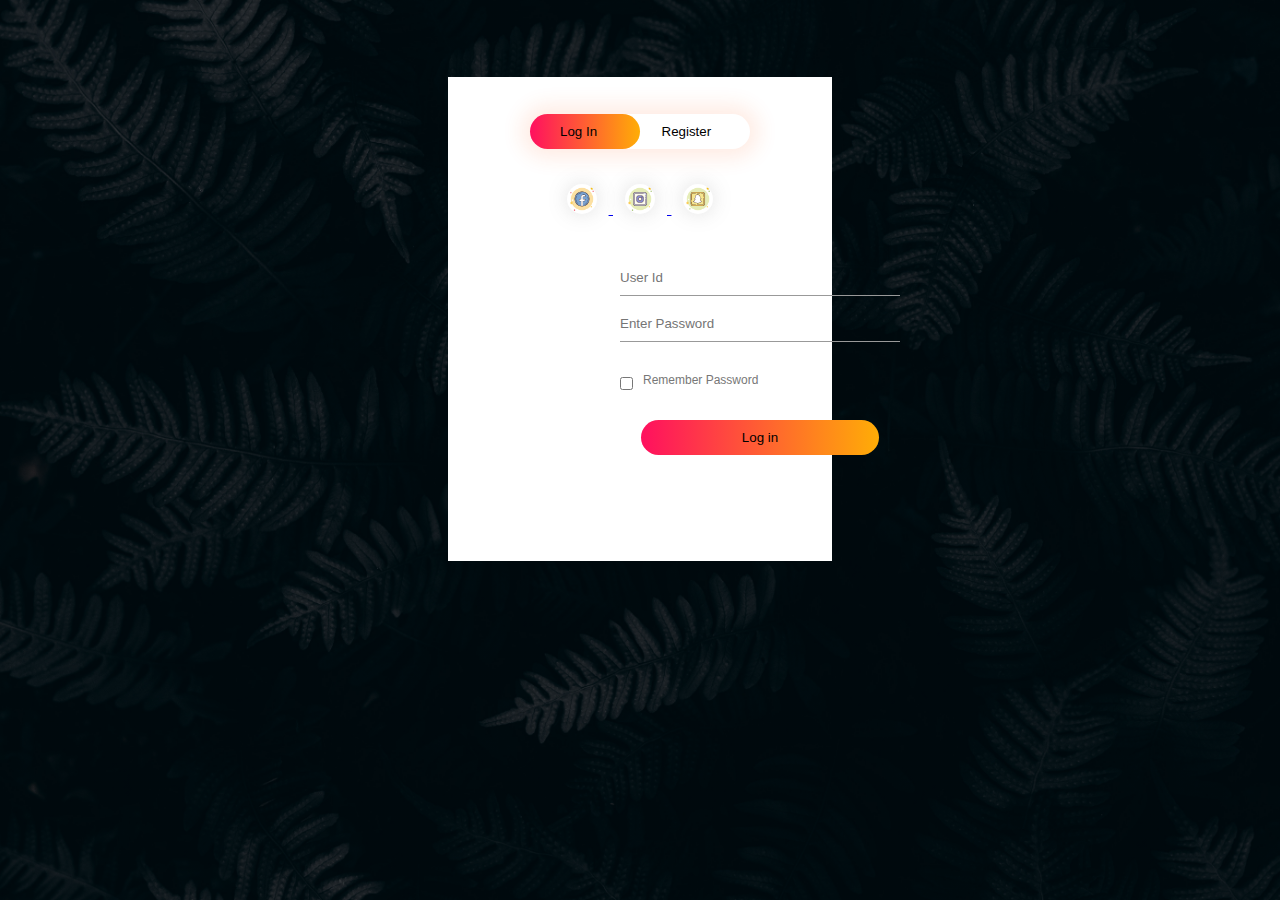
==== index1.html @ fbf29d7f "Add files via upload" ====
<html>
<head>
    <title>Log in and reg form</title>
    <link rel="stylesheet" href="style1.css">
</head>
<body>
    <div class="hero">
        <div class="form-box">
            <div class="button-box">
                <div id="btn"></div>
                <button type="button" class="toggle-btn" >Log In</button>
                <button type="button" class="toggle-btn" >Register</button>
            </div>
            <div class="social-icons">
                <a href="https://www.facebook.com/maiesha.arika/">
                <img src="fb.png" alt="fb">
                </a>
                <a href="https://www.instagram.com/_ar_i_ka_/">
                <img src="insta.png" alt="fb">
                </a>
                <a href="https://accounts.snapchat.com/accounts/login">
                <img src="snao.png" alt="fb">
                </a>
    
            </div>
            <form id="login" class="input-group">
                <input type="text" class="input-field" placeholder="User Id " required>
                <input type="text" class="input-field" placeholder="Enter Password" required>
                <input type="checkbox" class="check-box"><span>Remember Password</span>
                <button type="submit" class="submit-btn" >Log in</button>

            </form>
            
        </div>

        
    </div>
</body>
</html>
---- style1.css ----
*{
	margin: 0;
	padding: 0;
	font-family: sans-serif;
}
.hero{
	height: 100%;
	width: 100%;
	background-image: linear-gradient(rgba(0,0,0,0.4),rgba(0,0,0,0.4)),url(bg.jpg);
	background-position: center;
	background-size: cover;
	position: absolute;

}
.form-box{
	width: 380px;
	height: 480px;
	position: center;
	margin: 6% auto;
	background: #fff;
	padding: 2px;
	overflow: hidden;
	
}
/*Login Register button design*/
.button-box{
	width: 220px;
	margin: 35px auto;
	position: relative;
	box-shadow: 0 0 20px 9px #ff61241f;
	border-radius: 30px;
}
.toggle-btn{
	padding: 10px 30px;
	cursor: pointer;
	background: transparent;
	border: 0;
	outline: none;
	position: relative;
}
#btn{
	top: 0;
	left: 0;
	position: absolute;
	width: 110px;
	height: 100%;
	background: linear-gradient(to right,#ff105f,#ffad06);
	border-radius: 30px;
	transition: .5s;
}
.social-icons{
	margin: 30px auto;
	text-align: center;
}
.social-icons img{
	width: 30px ;
	margin: 0 12px;
	box-shadow: 0 0 20px 0 #7f7f7f3d;
	cursor: pointer;
	border-radius: 50%;  /*icons round shape*/
}
.input-group{
	top: 255px;
	position: absolute;
	width: 280px;
	transition: .5s;
}
.input-field{
	width: 100%;
	padding: 10px 0;
	margin: 5px 0;
	border-left: 0;
	border-top: 0;
	border-right: 0;
	border-bottom: 1px solid #999;
	outline: none;
	background: transparent;
}
.submit-btn{
	width: 85%;
	padding: 10px 30px;
	cursor: pointer;
	display: block;
	margin: auto;
	background: linear-gradient(to right, #ff105f,#ffad06);
	border: 0;
	outline: none;
	border-radius: 30px;
}
.check-box{
	margin: 30px 10px 30px 0;
}
span{
	color: #777;
	font-size: 12px;
	bottom: 68px;
	position: absolute;
}
#login{
    left: 620px;
}
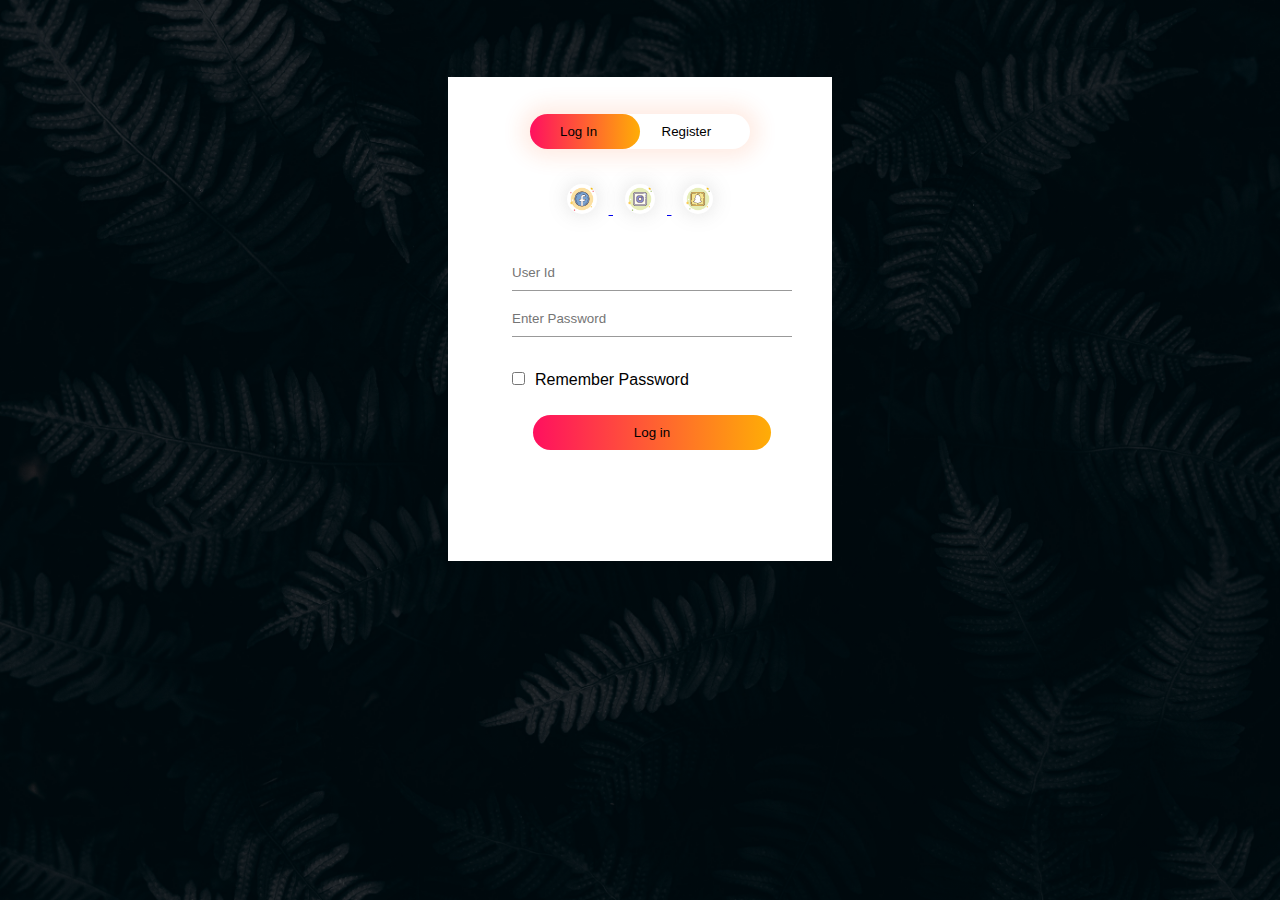
==== commit 0e190295: "Update index1.html" ====
--- a/index1.html
+++ b/index1.html
@@ -27,7 +27,7 @@
                 <input type="text" class="input-field" placeholder="User Id " required>
                 <input type="text" class="input-field" placeholder="Enter Password" required>
                 <input type="checkbox" class="check-box"><span>Remember Password</span>
-                <button type="submit" class="submit-btn" >Log in</button>
+                <button type="button" class="submit-btn" onclick="location.href='https://www.youtube.com/watch?v=V1Pl8CzNzCw';" >Log in</button>
 
             </form>
             
@@ -36,4 +36,4 @@
         
     </div>
 </body>
-</html>+</html>
--- a/style1.css
+++ b/style1.css
@@ -60,7 +60,7 @@
 	border-radius: 50%;  /*icons round shape*/
 }
 .input-group{
-	top: 255px;
+	top: 250px;
 	position: absolute;
 	width: 280px;
 	transition: .5s;
@@ -75,6 +75,7 @@
 	border-bottom: 1px solid #999;
 	outline: none;
 	background: transparent;
+	position: center;
 }
 .submit-btn{
 	width: 85%;
@@ -90,15 +91,14 @@
 .check-box{
 	margin: 30px 10px 30px 0;
 }
-span{
+.span{
 	color: #777;
 	font-size: 12px;
 	bottom: 68px;
 	position: absolute;
 }
 #login{
-    left: 620px;
+    left: 40%;
 }
 
 
-
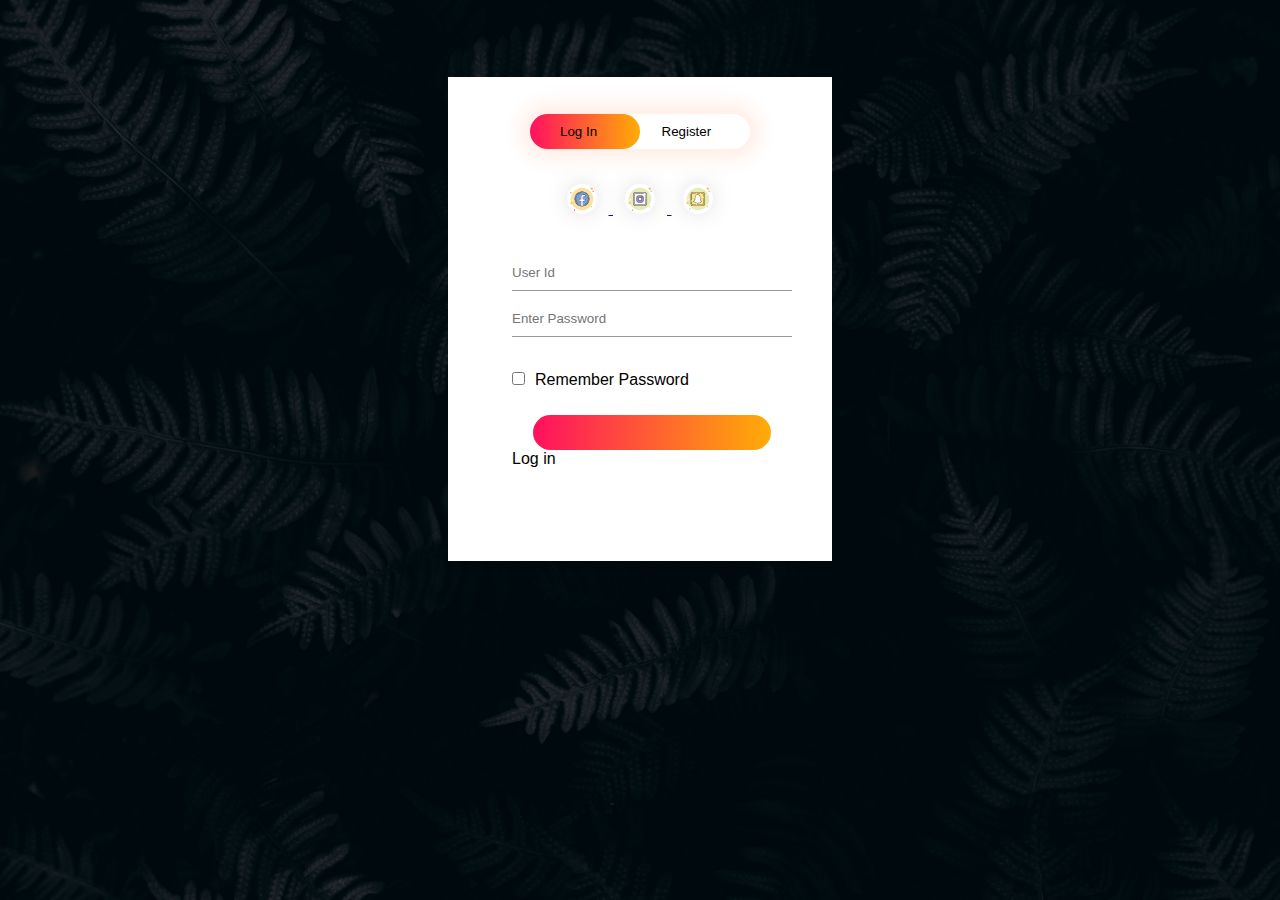
==== commit 6b6f1036: "Update index1.html" ====
--- a/index1.html
+++ b/index1.html
@@ -27,7 +27,7 @@
                 <input type="text" class="input-field" placeholder="User Id " required>
                 <input type="text" class="input-field" placeholder="Enter Password" required>
                 <input type="checkbox" class="check-box"><span>Remember Password</span>
-                <button type="button" class="submit-btn" onclick="location.href='https://www.youtube.com/watch?v=V1Pl8CzNzCw';" >Log in</button>
+                <input type="button" class="submit-btn" onclick="location.href='https://www.youtube.com/watch?v=V1Pl8CzNzCw';" >Log in</input>
 
             </form>
             
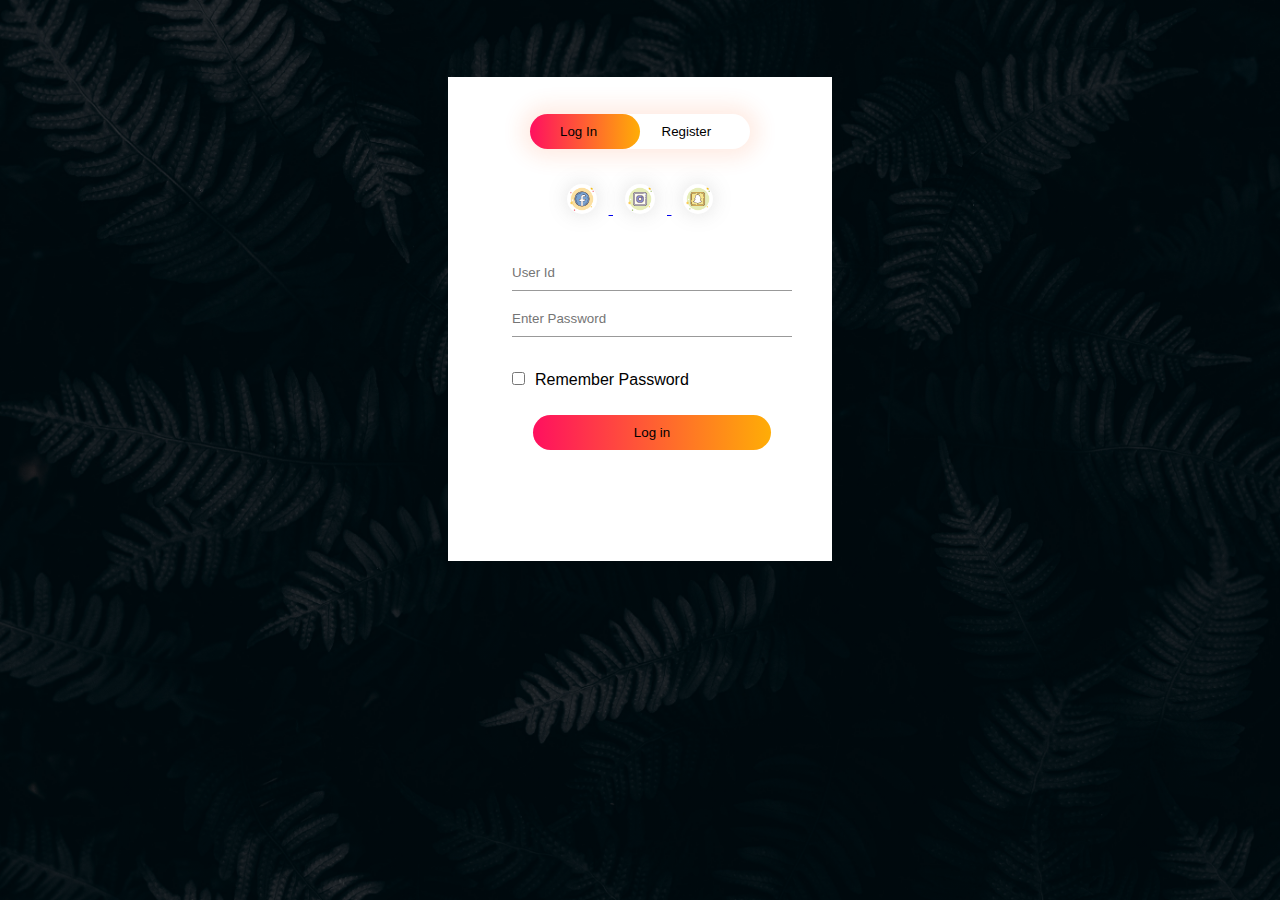
==== commit 8166f3a7: "Update index1.html" ====
--- a/index1.html
+++ b/index1.html
@@ -27,7 +27,7 @@
                 <input type="text" class="input-field" placeholder="User Id " required>
                 <input type="text" class="input-field" placeholder="Enter Password" required>
                 <input type="checkbox" class="check-box"><span>Remember Password</span>
-                <input type="button" class="submit-btn" onclick="location.href='https://www.youtube.com/watch?v=V1Pl8CzNzCw';" >Log in</input>
+                <input type="button" class="submit-btn" onclick="location.href='https://www.youtube.com/watch?v=V1Pl8CzNzCw';" value='Log in'>
 
             </form>
             
--- a/style1.css
+++ b/style1.css
@@ -87,6 +87,7 @@
 	border: 0;
 	outline: none;
 	border-radius: 30px;
+	position: center;
 }
 .check-box{
 	margin: 30px 10px 30px 0;
